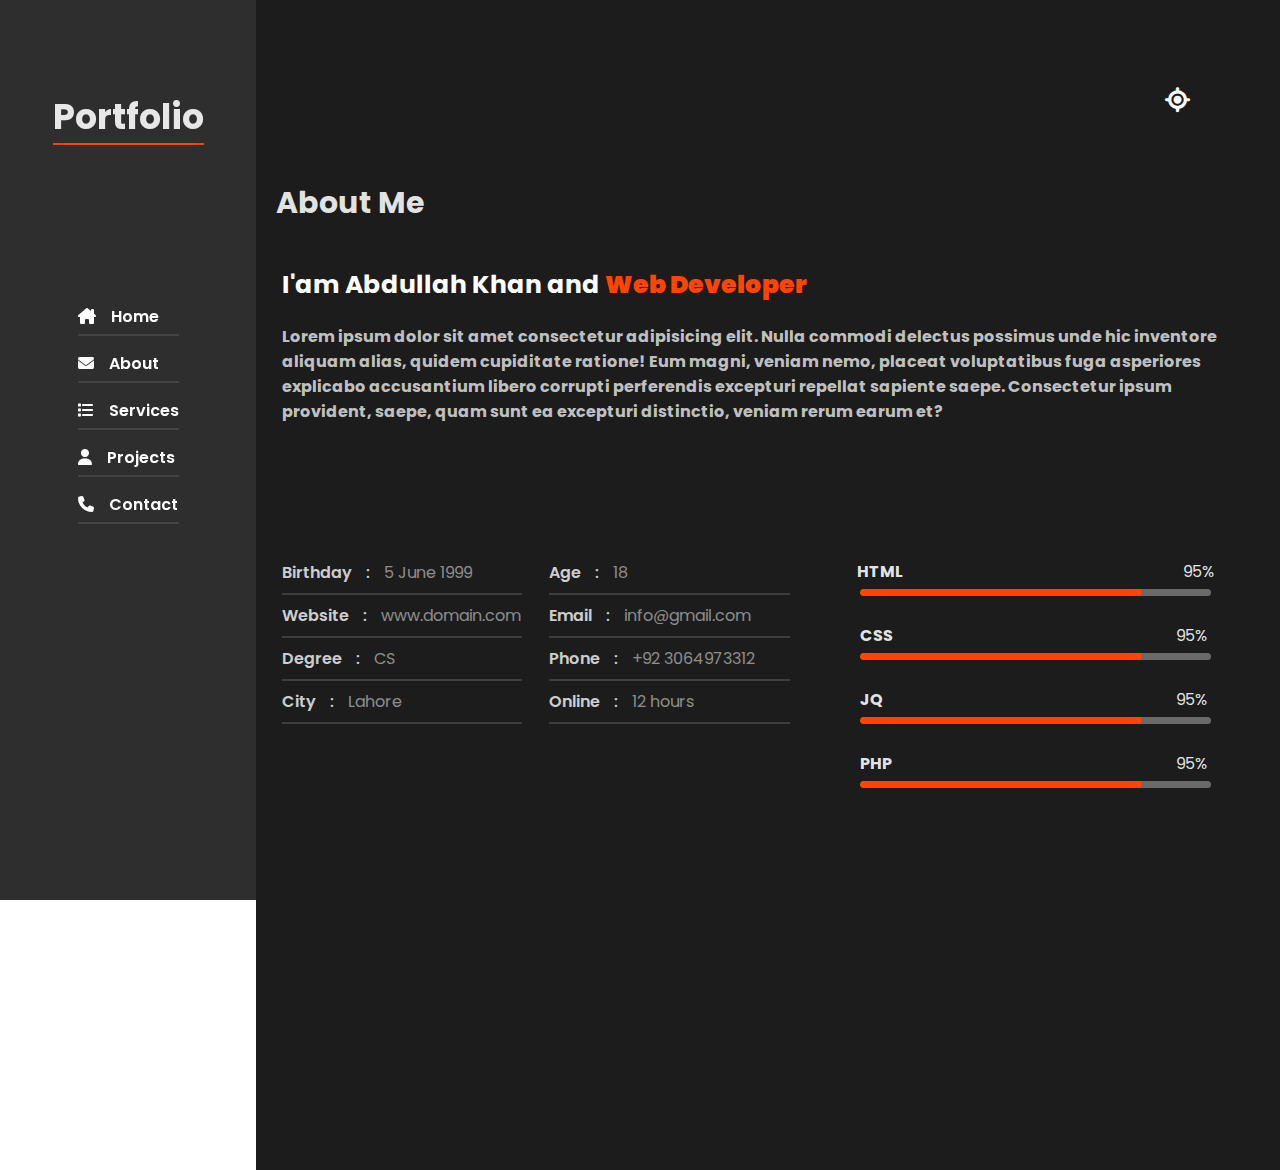
==== About me.html @ 03dfe4cc "Add files via upload" ====
<!DOCTYPE html>
<html lang="en">
<head>
    <meta charset="UTF-8">
    <meta http-equiv="X-UA-Compatible" content="IE=edge">
    <meta name="viewport" content="width=device-width, initial-scale=1.0">
    <title>My Portfolio > About</title>
    <link rel="preconnect" href="https://fonts.googleapis.com">
    <link rel="preconnect" href="https://fonts.gstatic.com" crossorigin>
    <link href="https://fonts.googleapis.com/css2?family=Poppins:wght@200;300;400;500;600;700;800;900&display=swap" rel="stylesheet">
    <link href="https://fonts.googleapis.com/css2?family=Dancing+Script:wght@400;500;600;700&display=swap" rel="stylesheet">
    <link rel="stylesheet" href="https://cdnjs.cloudflare.com/ajax/libs/font-awesome/6.2.1/css/all.min.css">
    <link rel="icon" href="images/favicon.ico">
    <link rel="stylesheet" href="About_style.css">
</head>
<body>
<!-- ======= main-container ======= -->
    <div class="main-container">
        <!-- asside -->
        <div class="asside" id="asside">
            <div class="btn2" >
                <button class="btn" id="asside_btn2" onclick="goBack()">Go Back</button>
            </div>
            <div class="logo" id="asside_logo">
                 <h2 id="portfolio">Portfolio</h2>
            </div>
            <nav id="asside_nav">
                <ul>
                    <li><i class="fa-solid fa-house-chimney"></i><a href="index.html">Home</a></li>
                    <li><i class="fa-solid fa-envelope"></i><a href="#">About</a></li>
                    <li><i class="fa-solid fa-list"></i><a href="#">Services</a></li>
                    <li><i class="fa-solid fa-user"></i><a href="#">Projects</a></li>
                    <li><i class="fa-solid fa-phone"></i><a href="contact_page.html">Contact</a></li>
                </ul>
            </nav>
        </div>
        <!-- home -->
        <div class="home" id="home">
            <div class="btn1">
                <button class="btn" id="asside_btn1" onclick="assidebar()">Menu</button>
            </div>
            <div class="platte" id="home_platte">
                    <div class="cross-icon" id="cross" onclick="cross()">
                        <i class="fa-solid fa-xmark"></i>
                    </div>
                    <div class="platte-color" id="platte">
                        <div class="p">
                           <p>Themes Color</p>
                        </div>
                        <div class="colors">
                           <span class="span span1" onclick="color1()"></span>
                           <span class="span span2" onclick="color2()"></span>
                           <span class="span span3" onclick="color3()"></span>
                           <span class="span span4" onclick="color4()"></span>
                        </div>
                    </div>  
                    <div class="color-icon" id="color_icon">
                        <i class="fa-solid fa-location-crosshairs" id="coloricon" onclick="allcolors()"></i>
                    </div>
            </div>
            <!-- About text -->
            <div class="about-text">
                   <h2>About Me</h2>
            </div>
            <!-- About-explain -->
            <div class="explain">
                <h2>I'am Abdullah Khan and <b class="h2-bold" id="heading_1">Web Developer</b></h2>
                <p>Lorem ipsum dolor sit amet consectetur adipisicing elit. Nulla commodi delectus possimus unde hic inventore aliquam alias, quidem cupiditate ratione! Eum magni, veniam nemo, placeat voluptatibus fuga asperiores explicabo accusantium libero corrupti perferendis excepturi repellat sapiente saepe. Consectetur ipsum provident, saepe, quam sunt ea excepturi distinctio, veniam rerum earum et?</p>
            </div>
            <!-- About section -->
            <div class="about-section">
                    <div class="section-1">
                            <div class="sub-1-section-1">
                                    <div class="line-section-1">
                                            <span class="h2">Birthday</span>
                                            <span class="colon">:</span>
                                            <span class="p">5 June 1999</span>
                                    </div>
                                    <div class="line-section-1">
                                        <span class="h2">Website</span>
                                        <span class="colon">:</span>
                                        <span class="p">www.domain.com</span>
                                    </div>
                                    <div class="line-section-1">
                                        <span class="h2">Degree</span>
                                        <span class="colon">:</span>
                                        <span class="p">CS</span>
                                    </div>
                                    <div class="line-section-1">
                                        <span class="h2">City</span>
                                        <span class="colon">:</span>
                                        <span class="p">Lahore</span>
                                    </div>
                            </div>
                            <div class="sub-2-section-1">
                                   <div class="line-section-2">
                                        <span class="h2">Age</span>
                                        <span class="colon">:</span>
                                        <span class="p">18</span>
                                   </div>
                                   <div class="line-section-2">
                                        <span class="h2">Email</span>
                                        <span class="colon">:</span>
                                        <span class="p">info@gmail.com</span>
                                   </div>
                                   <div class="line-section-2">
                                        <span class="h2">Phone</span>
                                        <span class="colon">:</span>
                                        <span class="p">+92 3064973312</span>
                                   </div>
                                   <div class="line-section-2">
                                        <span class="h2">Online</span>
                                        <span class="colon">:</span>
                                        <span class="p">12 hours</span>
                                   </div>
                            </div>   
                    </div>
                    <div class="section-2">
                            <div class="exp-1">
                                   <div class="subject-percentage">
                                          <p class="subject">HTML</p>
                                          <p class="percentage">95%</p>
                                   </div>
                                   <div class="value">
                                          <div class="start" id="line_1"></div>
                                          <div class="end"></div>                                         
                                   </div>
                            </div>
                            <div class="exp-1">
                                <div class="subject-percentage">
                                       <p class="subject">CSS</p>
                                       <p class="percentage">95%</p>
                                </div>
                                <div class="value">
                                      <div class="start" id="line_2"></div>
                                      <div class="end"></div>
                                </div>
                            </div>
                            <div class="exp-1">
                                <div class="subject-percentage">
                                       <p class="subject">JQ</p>
                                       <p class="percentage">95%</p>
                                </div>
                                <div class="value">
                                      <div class="start" id="line_3"></div>
                                      <div class="end"></div>
                                </div>
                            </div>
                            <div class="exp-1">
                                <div class="subject-percentage">
                                       <p class="subject">PHP</p>
                                       <p class="percentage">95%</p>
                                </div>
                                <div class="value">
                                      <div class="start" id="line_4"></div>
                                      <div class="end"></div>
                                </div>
                            </div>                 
                    </div>
            </div>
        </div>
    </div>
<!-- === javascript -->
    <script src="About_javaScript.js"></script>
</body>
</html>
---- About_style.css ----
*{
    margin: 0;
    padding: 0;
    font-family: 'Poppins', sans-serif;
}
b{
    color: orangered;
}
.main-container{
    width: 100%;
    height: 100vh;
    display: flex;
    flex-direction: row;
}
/* ============================== Asside =========================== */
.main-container .asside{
    width: 20%;
    height: 100vh;
    display: flex;
    flex-direction: column;
    justify-content:flex-start;
    align-items: center;
    background-color: rgba(0, 0, 0, 0.820);
}
.main-container .asside .btn2{
    width: 90%;
}
 .main-container .asside .btn2 button{
    border: none;
    background-color: rgba(128, 128, 128, 0.381);
    font-size: 10px;
    color: rgba(255, 255, 255, 0.781);
    border-radius: 4px;
    margin-left: 15%;
    display: none;
    padding: 4px 5px;
 }
.main-container .asside nav ul li i{
   color: white;
   padding: 0 15px 0 0;
}
.main-container .asside nav ul li i:hover{
    cursor: pointer;
 }
.main-container .asside .logo{
    margin: 10vh 0 10vh 0;
    color: rgba(255, 255, 255, 0.886);
}
.main-container .asside .logo h2{
    font-size: 35px;
    border-bottom: 2px solid orangered;
    transition:all 1s;
}
.main-container .asside nav{
    margin: 6vh 0 20vh 0;
}
.main-container .asside nav ul{
    list-style-type: none;
}
.main-container .asside nav ul li a{
    text-decoration: none;
    color: white;
    font-size: 16px;
    font-weight: 600;
}
.main-container .asside nav ul li{
    padding: 15px 0 5px 0;
    border-bottom: 2px solid rgba(255, 255, 255, 0.1);
}
.main-container .asside nav ul li:hover{
    border-bottom: 2px solid rgba(255, 255, 255, 0.485);
} 
/* ============================== Home ============================== */
.main-container .home{
    width: 80%;
    height: 130vh;
    display: flex;
    flex-direction: column;
    justify-content: flex-start;
    align-items: center;
    background-color: rgba(0, 0, 0, 0.890);
}
.main-container .home .btn1{
    display: none;
}
.main-container .home .platte{
    width: 100%;
    /* padding: 30px 0; */
    height: 20vh;
    display: flex;
    flex-direction: row;
    justify-content: flex-end;
    align-items: center;
}
.main-container .home .platte .cross-icon{
    width:auto;
    height: auto;
    background-color: rgba(255, 255, 255, 0.167);
    border-radius: 50px;
    margin: 4vh 10px  0 10px;
    align-self: flex-start;
    display: none;
    animation: cross 0.7s ease-out;
}
@keyframes cross{
    0%{opacity: 0;}
    100%{opacity: 1;}
}
.main-container .home .platte .cross-icon i{
    padding: 6px 8px;    
    color: rgba(255, 255, 255, 0.615);
    transition:all 0.6s;
}
.main-container .home .platte .cross-icon i:hover{
    cursor: pointer;
    color: rgba(255, 255, 255, 0.867);
}
.main-container .home .platte .color-icon{
    width:auto;
    height: auto;
    margin: 20px 8.3%  0 10px;
    animation: color 0.6s ease-in-out;
}
@keyframes color{
    0%{opacity: 0;}
    100%{opacity: 1;}
}
.main-container .home .platte .color-icon i{
    color: white;
    font-size: 25px;
    padding: 5px;
    animation-name: colorIcon;
    animation-duration: 2s;
    animation-iteration-count: infinite;
    animation-timing-function: linear;
    transition:all 0.6s;
}
@keyframes colorIcon{
    100%{
        transform: rotate(360deg);
    }
}
.main-container .home .platte .color-icon i:hover{
   cursor: pointer;
   color: rgba(255, 255, 255, 0.781);
   animation: none;
}
.main-container .home .platte .platte-color{
    width:auto;
    height: auto;
    display: flex;
    flex-direction: column;
    justify-content: center;
    align-items: center;
    padding:10px 7px 15px 7px;
    border-radius: 10px;
    border: 2px solid rgba(255, 255, 255, 0.271);
    display: none;
    animation: platte 1s ease-in-out;
}
@keyframes platte{
    0%{opacity:0;}
    100%{opacity:1;}
}
.main-container .home .platte .platte-color .p{
    width: auto;
    height: auto;
}
.main-container .home .platte .platte-color .p p{
    width: auto;
    height: auto;
    font-size: 15px;
    color: rgba(255, 255, 255, 0.574);
}
.main-container .home .platte .platte-color .colors{
    width: auto;
    height: auto;
    margin-top: 10px;
}
.main-container .home .platte .platte-color .colors .span{
    width:auto;
    height:auto;
    padding: 4px 15px;
    margin: 0 3px;
    border-radius: 50%;
    background-color: aquamarine;
}
.main-container .home .platte .platte-color .colors .span1{
    background-color:rgba(255, 68, 0, 0.789);
}
.main-container .home .platte .platte-color .colors .span1:hover{
    background-color:orangered;
}
.main-container .home .platte .platte-color .colors .span2{
    background-color:rgba(16, 236, 34, 0.615);
}
.main-container .home .platte .platte-color .colors .span2:hover{
    background-color:rgba(16, 236, 34, 0.900);
}
.main-container .home .platte .platte-color .colors .span3{
    background-color: rgba(220, 16, 196, 0.767);
}
.main-container .home .platte .platte-color .colors .span3:hover{
    background-color:rgba(220, 16, 196, 0.900);
}
.main-container .home .platte .platte-color .colors .span4{
    background-color: rgba(220, 223, 9, 0.771);
}
.main-container .home .platte .platte-color .colors .span4:hover{
    background-color:rgba(220, 223, 9, 0.900);
}
/* ======= About text ======= */
.main-container .home .about-text{
    width: 100%;
    height: auto;
    display: flex;
    flex-direction: column;
    justify-content: center;
    align-items: flex-start;
}
.main-container .home .about-text h2{
    color: rgba(255, 255, 255, 0.886);
    font-size: 30px;
    margin-left: 2%;
    padding: 0 0 10px 0;
}

/* ======= About-explain ======= */
.main-container .home .explain{
    width: 95%;
    height: auto;
    display: flex;
    flex-direction: column;
    justify-content: flex-start;
    align-items: flex-start;
}
.main-container .home .explain h2{
    color: white;
    font-size: 25px;
    padding: 30px 0 10px 0;
}
.main-container .home .explain h2 .h2-bold{
    color: orangered;
    padding: 0 0 10px 0;
    transition: all 1s;
}
.main-container .home .explain p{
    color: rgba(255, 255, 255, 0.741);
    font-weight: 700;
    padding: 10px 0 20px 0;
}
/* date if birth */
.main-container .home .about-section{
    width: 95%;
    height: auto;
    display: flex;
    flex-direction: row;
    justify-content: flex-start;
    align-items: center;
    margin-top: 12vh;
}
.main-container .home .about-section .section-1{
    width: 55%;
    height: 100%;
    display: flex;
    flex-direction: row;
    justify-content: flex-start;
    align-items: flex-start;
}
.main-container .home .about-section .section-1 .sub-1-section-1{ 
    width: 50%;
    height: auto;
    display: flex;
    flex-direction: column;
    justify-content: flex-start;
    align-items: flex-start;
    padding:0 0 30px 0;
}
.main-container .home .about-section .section-1 .sub-1-section-1 .line-section-1{
    width: 90%;
    height: auto;
    padding: 8px 0;
    border-bottom: 2px solid rgba(255, 255, 255, 0.150);
}
.main-container .home .about-section .section-1 .sub-1-section-1 .line-section-1 .h2{
    color: rgba(255, 255, 255, 0.800);
    font-weight: 600;
}
.main-container .home .about-section .section-1 .sub-1-section-1 .line-section-1 .colon{
    color: rgba(255, 255, 255, 0.800);
    padding: 0 10px;
    font-weight: 500;
}
.main-container .home .about-section .section-1 .sub-1-section-1 .line-section-1 .p{
    color: rgba(255, 255, 255, 0.500);
}
.main-container .home .about-section .section-1 .sub-2-section-1{ 
    width: 50%;
    height: auto;
    display: flex;
    flex-direction: column;
    justify-content: flex-start;
    align-items: flex-start;
    padding:0 0 30px 0;
}
.main-container .home .about-section .section-1 .sub-2-section-1 .line-section-2{
    width: 90%;
    height: auto;
    padding: 8px 0;
    border-bottom: 2px solid rgba(255, 255, 255, 0.150);
}
.main-container .home .about-section .section-1 .sub-2-section-1 .line-section-2 .h2{
    color: rgba(255, 255, 255, 0.800);
    font-weight: 600;
}
.main-container .home .about-section .section-1 .sub-2-section-1 .line-section-2 .colon{
    color: rgba(255, 255, 255, 0.800);
    padding: 0 10px;
    font-weight: 500;
}
.main-container .home .about-section .section-1 .sub-2-section-1 .line-section-2 .p{
    color: rgba(255, 255, 255, 0.500);
}
.main-container .home .about-section .section-2{
    width: 45%;
    height: auto;
    display: flex;
    flex-direction: column;
    justify-content: flex-start;
    align-items: center;
}
.main-container .home .about-section .section-2 .exp-1{
    width: 80%;
    height: auto;
    display: flex;
    flex-direction: column;
    justify-content: flex-start;
    align-items: center;
    padding: 7px 0 20px 0;
}
.main-container .home .about-section .section-2 .exp-1 .subject-percentage{
    width: 100%;
    height: auto;
    display: flex;
    flex-direction: row;
    justify-content: center;
    align-items: flex-start;
    padding: 0 0 5px 0;
}
.main-container .home .about-section .section-2 .exp-1 .value{
    width: 100%;
    height: auto;
    display: flex;
    flex-direction: row;
}
.main-container .home .about-section .section-2 .exp-1 .value .start{
    width: 80%;
    height: 7px;
    transition: all 1s;
    background-color: orangered;
    border-top-left-radius: 10px;
    border-bottom-left-radius: 10px;
}
.main-container .home .about-section .section-2 .exp-1 .value .end{
    width: 20%;
    height: 7px;
    background-color: rgba(255, 255, 255, 0.344);
    border-top-right-radius: 10px;
    border-bottom-right-radius: 10px;
}
.main-container .home .about-section .section-2 .exp-1 .subject-percentage .subject{
   width: 50%;
   font-weight: 700;
   color: rgba(255, 255, 255, 0.900);
}
.main-container .home .about-section .section-2 .exp-1 .subject-percentage .percentage{
    margin-left: 80%;
    color: rgba(255, 255, 255, 0.900);
    width: 50%;
 }
/* ============================================== Media Query =========================================== */
@media only screen and (min-width:1100px){
    .main-container .asside{
        position: fixed;
    }
    .main-container .home{
        margin-left: 20%;
    }
}
@media only screen and (min-width:800px) and (max-width:1100px){
    /* ======================== Asside ====================== */
    .main-container .asside{
        width: 15%;
        position: fixed;
        align-items: left;
    }
    .main-container .asside nav ul li i{
       padding:0 5px;
       font-size: 10px;
    }
    .main-container .asside .logo{
        margin: 10vh 0 0 0;
    }
    .main-container .asside .logo h2{
        font-size: 20px;
    }
    .main-container .asside nav{
        margin: 12vh 0 0vh 0;
    }
    .main-container .asside nav ul li a{
        font-size: 11px;
    }
    .main-container .asside nav ul li{
        padding: 14px 0 1px 0;
    }
    /* ================================= home ====================== */
    .main-container .home{
        width: 85%;
        height: 220vh;
        margin-left: 15%;
        align-items: left;
    }
    .main-container .home .platte{
        height: 20vh;
    }
    .main-container .home .platte .cross-icon{
        border-radius: 50px;
        margin: 4vh 8px 0 0;
    }
    .main-container .home .platte .cross-icon i{
        padding: 2px 8px;    
        font-size: 13px;
    }
    .main-container .home .platte .color-icon{
        margin: 10px 9.5%  0 0;
    }
    .main-container .home .platte .color-icon i{
        font-size: 25px;
    }
    .main-container .home .platte .platte-color{
        padding:5px 5px 10px 5px;
        margin-top: 4vh;
        border-radius: 8px;
    }
    .main-container .home .platte .platte-color .p p{
        font-size: 12px;
    }
    .main-container .home .platte .platte-color .colors{
        margin-top: 10px;
    }
    .main-container .home .platte .platte-color .colors .span{
        padding: 1px 12px;
        margin: 0 3px;
    }
    
}


@media only screen and (min-width:500px) and (max-width:800px){
    /* ========================== Asside ========================= */
    .main-container .asside{
        width: 15%;
        position: fixed;
        align-items: left;
    }
    .main-container .asside nav ul li i{
       padding:0 5px;
       font-size: 10px;
    }
    .main-container .asside .logo{
        margin: 10vh 0 0 0;
    }
    .main-container .asside .logo h2{
        font-size: 15px;
    }
    .main-container .asside nav{
        margin: 10vh 0 0vh 0;
    }
    .main-container .asside nav ul li a{
        font-size: 9px;
    }
    .main-container .asside nav ul li{
        padding: 14px 0 1px 0;
    }
    /* ============================= home ========================= */
    .main-container .home{
        width: 85%;
        height: 215vh;
        align-items: left;
        margin-left: 15%;
    }
    .main-container .home .platte{
        height: 20vh;
    }
    .main-container .home .platte .cross-icon{
        border-radius: 50px;
        margin: 4vh 8px 0 0;
    }
    .main-container .home .platte .cross-icon i{
        padding: 2px 8px;    
        font-size: 12px;
    }
    .main-container .home .platte .color-icon{
        margin: 10px 6%  0 0;
    }
    .main-container .home .platte .color-icon i{
        font-size: 25px;
    }
    .main-container .home .platte .platte-color{
        padding:5px 5px 10px 5px;
        border-radius: 8px;
    }
    .main-container .home .platte .platte-color .p p{
        font-size: 12px;
    }
    .main-container .home .platte .platte-color .colors{
        margin-top: 10px;
    }
    .main-container .home .platte .platte-color .colors .span{
        padding: 1px 12px;
        margin: 0 3px;
    }
    
}


@media only screen and (min-width:300px) and (max-width:500px){
    /* ========================== Asside ========================= */
    .main-container .asside{
        width: 0%;
        display: none;
        align-items: left;
    }
    .main-container .asside .btn2 button{
        margin-top: 10vh;
        animation:btn-i 1s linear ;
     }
     @keyframes btn-i{
        0%{
            opacity: 0;
        }
        100%{
            opacity: 1;
        }
     }
    .main-container .asside nav ul li i{
       padding:0 5px 0 5px;
       font-size: 14px;
    }
    .main-container .asside .logo{
        margin: 5vh 0 0 0;
        display: none;
    }
    .main-container .asside .logo h2{
        font-size: 15px;
        border-bottom:none;
        margin:0 2px 0 2px;
    }
    .main-container .asside nav{
        margin: 5vh 0 0 0;
        display: none;
    }
    .main-container .asside nav ul li a{
        font-size: 8px;
    }
    .main-container .asside nav ul li{
        padding: 6px 0 1px 0;
        border-bottom:none;
    }
    /* ============================= home ========================= */
    .main-container .home{
        width: 100%;
        height: 300vh;
        align-items: left;
    }
    .main-container .home .btn1{
        width: 100%;
        display: block;
        animation:btn-ii 0.6s linear;
    }
    @keyframes btn-ii{
        0%{
            opacity: 0;
        }
        100%{
            opacity: 1;
        }
     }
    .main-container .home .btn1 button{
        border: none;
        background-color: rgba(128, 128, 128, 0.281);
        font-size: 14px;
        color: rgba(255, 255, 255, 0.781);
        border-radius: 5px;
        margin:20px 0 0 4%;
        padding: 4px 8px;
     }
    .main-container .home .platte{
        height: 15vh;
    }
    .main-container .home .platte .cross-icon{
        border-radius: 50px;
        margin: 2vh 8px 0 0;
    }
    .main-container .home .platte .cross-icon i{
        padding: 0 8px;    
        font-size: 11px;
    }
    .main-container .home .platte .color-icon{
        margin: 0px 10%  0 0;
    }
    .main-container .home .platte .color-icon i{
        font-size: 25px;
    }
    .main-container .home .platte .platte-color{
        margin-top:10px;
        padding:5px 5px 8px 5px;
        border-radius: 8px;
    }
    .main-container .home .platte .platte-color .p p{
        font-size: 12px;
    }
    .main-container .home .platte .platte-color .colors{
        margin-top: 7px;
    }
    .main-container .home .platte .platte-color .colors .span{
        padding: 3px 14px;
        margin: 0 3px;
    }
       
}
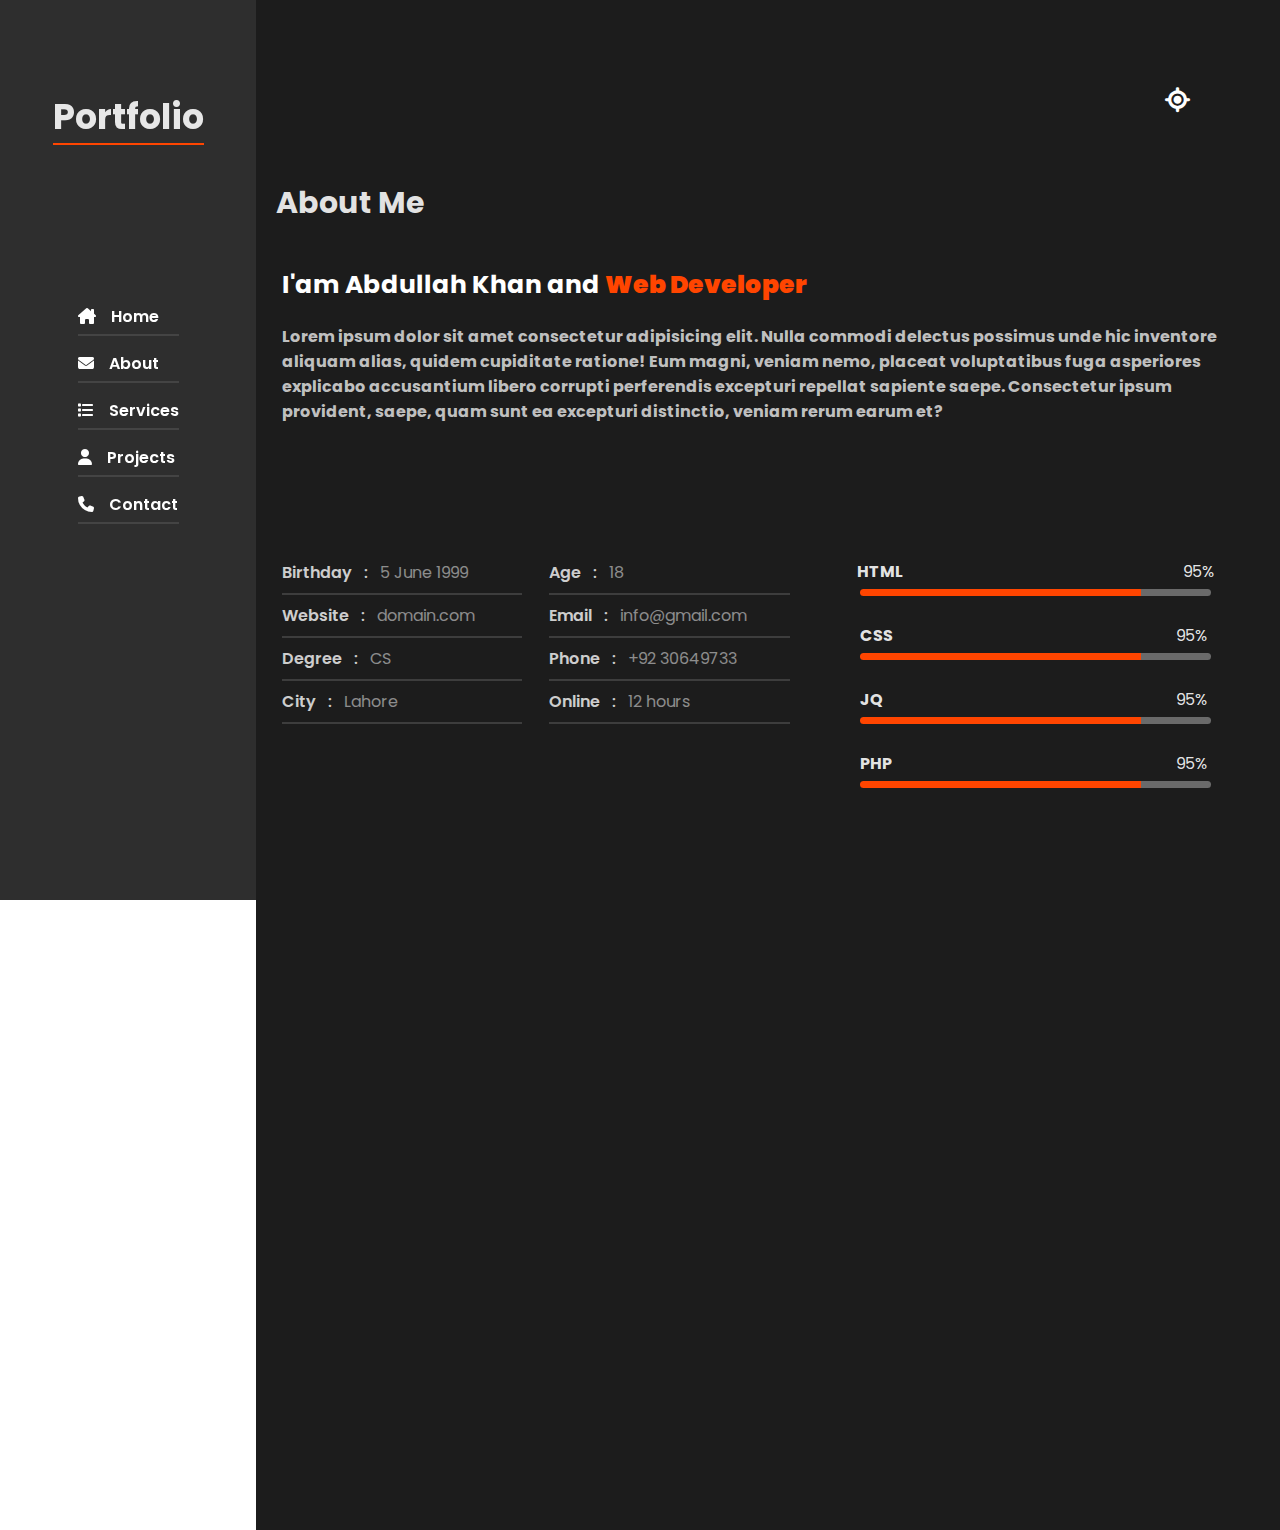
==== commit 05af93b6: "Add files via upload" ====
--- a/About me.html
+++ b/About me.html
@@ -79,7 +79,7 @@
                                     <div class="line-section-1">
                                         <span class="h2">Website</span>
                                         <span class="colon">:</span>
-                                        <span class="p">www.domain.com</span>
+                                        <span class="p">domain.com</span>
                                     </div>
                                     <div class="line-section-1">
                                         <span class="h2">Degree</span>
@@ -106,7 +106,7 @@
                                    <div class="line-section-2">
                                         <span class="h2">Phone</span>
                                         <span class="colon">:</span>
-                                        <span class="p">+92 3064973312</span>
+                                        <span class="p">+92 30649733</span>
                                    </div>
                                    <div class="line-section-2">
                                         <span class="h2">Online</span>
--- a/About_style.css
+++ b/About_style.css
@@ -288,7 +288,7 @@
 }
 .main-container .home .about-section .section-1 .sub-1-section-1 .line-section-1 .colon{
     color: rgba(255, 255, 255, 0.800);
-    padding: 0 10px;
+    padding: 0 8px;
     font-weight: 500;
 }
 .main-container .home .about-section .section-1 .sub-1-section-1 .line-section-1 .p{
@@ -315,7 +315,7 @@
 }
 .main-container .home .about-section .section-1 .sub-2-section-1 .line-section-2 .colon{
     color: rgba(255, 255, 255, 0.800);
-    padding: 0 10px;
+    padding: 0 8px;
     font-weight: 500;
 }
 .main-container .home .about-section .section-1 .sub-2-section-1 .line-section-2 .p{
@@ -385,7 +385,10 @@
     }
     .main-container .home{
         margin-left: 20%;
-    }
+        height: 170vh;
+         
+    }
+    
 }
 @media only screen and (min-width:800px) and (max-width:1100px){
     /* ======================== Asside ====================== */
@@ -416,7 +419,7 @@
     /* ================================= home ====================== */
     .main-container .home{
         width: 85%;
-        height: 220vh;
+        height: 180vh;
         margin-left: 15%;
         align-items: left;
     }
@@ -431,7 +434,7 @@
         padding: 2px 8px;    
         font-size: 13px;
     }
-    .main-container .home .platte .color-icon{
+       .main-container .home .platte .color-icon{
         margin: 10px 9.5%  0 0;
     }
     .main-container .home .platte .color-icon i{
@@ -452,6 +455,50 @@
         padding: 1px 12px;
         margin: 0 3px;
     }
+    .main-container .home .explain h2{
+        font-size: 23px;
+        padding: 30px 0 5px 0;
+    }
+    .main-container .home .explain h2{
+        font-size: 23px;
+        padding: 30px 0 10px 0;
+    }
+    .main-container .home .explain p{
+        font-size: 15px;
+    }
+    .main-container .home .about-section .section-1 .sub-1-section-1 .line-section-1 .h2{
+        font-size: 15px;
+    }
+    .main-container .home .about-section .section-1 .sub-2-section-1 .line-section-2 .h2{
+        font-size: 15px;
+    }
+    .main-container .home .about-section .section-1 .sub-1-section-1 .line-section-1 .colon{
+        font-size: 15px;
+    }
+    .main-container .home .about-section .section-1 .sub-2-section-1 .line-section-2 .colon{
+        font-size: 15px;
+    }
+    .main-container .home .about-section .section-1 .sub-1-section-1 .line-section-1 .p{
+        font-size: 14px;
+    }
+    .main-container .home .about-section .section-1 .sub-2-section-1 .line-section-2 .p{
+        font-size: 14px;
+    }
+    .main-container .home .about-section .section-2 .exp-1 .value .start{
+        width: 80%;
+        height: 6px;
+    }
+    .main-container .home .about-section .section-2 .exp-1 .value .end{
+        width: 20%;
+        height: 6px;
+    }
+    .main-container .home .about-section .section-2 .exp-1 .subject-percentage .subject{
+       width: 50%;
+    }
+    .main-container .home .about-section .section-2 .exp-1 .subject-percentage .percentage{
+        margin-left: 70%;
+        width: 50%;
+     }
     
 }
 
@@ -485,7 +532,7 @@
     /* ============================= home ========================= */
     .main-container .home{
         width: 85%;
-        height: 215vh;
+        height: 195vh;
         align-items: left;
         margin-left: 15%;
     }
@@ -520,7 +567,104 @@
         padding: 1px 12px;
         margin: 0 3px;
     }
-    
+    /* ======= About text ======= */
+.main-container .home .about-text h2{
+    font-size: 25px;
+    margin-left: 3%;
+    padding: 0 0 0 0;
+}
+
+/* ======= About-explain ======= */
+.main-container .home .explain{
+    width: 94%;
+}
+.main-container .home .explain h2{
+    font-size: 23px;
+}
+.main-container .home .explain p{
+    font-size: 14px;
+    padding: 10px 0 15px 0;
+}
+/* date if birth */
+.main-container .home .about-section{
+    width: 100%;
+    flex-direction: column;
+    margin-top: 12vh;
+}
+.main-container .home .about-section .section-1{
+    width: 95%;
+    height: auto;
+}
+.main-container .home .about-section .section-1 .sub-1-section-1{ 
+    width: 50%;
+    padding:0 0 30px 0;
+}
+.main-container .home .about-section .section-1 .sub-1-section-1 .line-section-1{
+    width: 90%;
+    padding: 6px 0;
+}
+.main-container .home .about-section .section-1 .sub-1-section-1 .line-section-1 .h2{
+  font-size: 15px;
+}
+.main-container .home .about-section .section-1 .sub-1-section-1 .line-section-1 .colon{
+    font-size: 15px;
+}
+.main-container .home .about-section .section-1 .sub-1-section-1 .line-section-1 .p{
+    font-size: 14px;
+}
+.main-container .home .about-section .section-1 .sub-2-section-1{ 
+    width: 50%;
+    padding:0 0 30px 0;
+}
+.main-container .home .about-section .section-1 .sub-2-section-1 .line-section-2{
+    width: 90%;
+    padding: 6px 0;
+}
+.main-container .home .about-section .section-1 .sub-2-section-1 .line-section-2 .h2{
+    font-size: 15px;
+}
+.main-container .home .about-section .section-1 .sub-2-section-1 .line-section-2 .colon{
+    font-size: 15px;
+}
+.main-container .home .about-section .section-1 .sub-2-section-1 .line-section-2 .p{
+    font-size: 14px;
+}
+.main-container .home .about-section .section-2{
+    align-items: flex-start;
+    width: 95%;
+    margin-top: 20px;
+}
+.main-container .home .about-section .section-2 .exp-1{
+    align-items: flex-start;
+    width: 94%;
+    padding: 7px 0 15px 0;
+}
+.main-container .home .about-section .section-2 .exp-1 .subject-percentage{
+    width: 100%;
+    padding: 0 0 5px 0;
+}
+.main-container .home .about-section .section-2 .exp-1 .value{
+    width: 100%;
+}
+.main-container .home .about-section .section-2 .exp-1 .value .start{
+    width: 80%;
+    height: 6px;
+    border-top-left-radius: 5px;
+    border-bottom-left-radius: 5px;
+}
+.main-container .home .about-section .section-2 .exp-1 .value .end{
+    width: 20%;
+    height: 6px;
+    border-top-right-radius: 5px;
+    border-bottom-right-radius: 5px;
+}
+.main-container .home .about-section .section-2 .exp-1 .subject-percentage .subject{
+   width: 50%;
+}
+.main-container .home .about-section .section-2 .exp-1 .subject-percentage .percentage{
+    margin-left: 80%;
+    width: 50%;
+ }
 }
 
 
@@ -570,7 +714,7 @@
     /* ============================= home ========================= */
     .main-container .home{
         width: 100%;
-        height: 300vh;
+        height: 250vh;
         align-items: left;
     }
     .main-container .home .btn1{
@@ -627,5 +771,104 @@
         padding: 3px 14px;
         margin: 0 3px;
     }
-       
-}
+    /* ======= About text ======= */
+    .main-container .home .about-text h2{
+        font-size: 25px;
+        margin-left: 3%;
+        padding: 0 0 0 0;
+    }
+    
+    /* ======= About-explain ======= */
+    .main-container .home .explain{
+        width: 94%;
+    }
+    .main-container .home .explain h2{
+        font-size: 23px;
+    }
+    .main-container .home .explain p{
+        font-size: 14px;
+        padding: 10px 0 15px 0;
+    }
+    /* date if birth */
+    .main-container .home .about-section{
+        width: 100%;
+        flex-direction: column;
+        margin-top: 0;
+    }
+    .main-container .home .about-section .section-1{
+        padding-top: 30px;
+        width: 94%;
+        height: auto;
+        flex-direction: column;
+    }
+    .main-container .home .about-section .section-1 .sub-1-section-1{ 
+        width: 100%;
+        padding:0 0 0 0;
+    }
+    .main-container .home .about-section .section-1 .sub-1-section-1 .line-section-1{
+        width: 90%;
+        padding: 6px 0;
+    }
+    .main-container .home .about-section .section-1 .sub-1-section-1 .line-section-1 .h2{
+      font-size: 15px;
+    }
+    .main-container .home .about-section .section-1 .sub-1-section-1 .line-section-1 .colon{
+        font-size: 15px;
+    }
+    .main-container .home .about-section .section-1 .sub-1-section-1 .line-section-1 .p{
+        font-size: 14px;
+    }
+    .main-container .home .about-section .section-1 .sub-2-section-1{ 
+        width: 100%;
+        padding:0 0 30px 0;
+    }
+    .main-container .home .about-section .section-1 .sub-2-section-1 .line-section-2{
+        width: 90%;
+        padding: 6px 0;
+    }
+    .main-container .home .about-section .section-1 .sub-2-section-1 .line-section-2 .h2{
+        font-size: 15px;
+    }
+    .main-container .home .about-section .section-1 .sub-2-section-1 .line-section-2 .colon{
+        font-size: 15px;
+    }
+    .main-container .home .about-section .section-1 .sub-2-section-1 .line-section-2 .p{
+        font-size: 14px;
+    }
+    .main-container .home .about-section .section-2{
+        align-items: flex-start;
+        width: 95%;
+        margin-top: 20px;
+    }
+    .main-container .home .about-section .section-2 .exp-1{
+        align-items: flex-start;
+        width: 94%;
+        padding: 7px 0 15px 0;
+    }
+    .main-container .home .about-section .section-2 .exp-1 .subject-percentage{
+        width: 100%;
+        padding: 0 0 5px 0;
+    }
+    .main-container .home .about-section .section-2 .exp-1 .value{
+        width: 100%;
+    }
+    .main-container .home .about-section .section-2 .exp-1 .value .start{
+        width: 80%;
+        height: 6px;
+        border-top-left-radius: 5px;
+        border-bottom-left-radius: 5px;
+    }
+    .main-container .home .about-section .section-2 .exp-1 .value .end{
+        width: 20%;
+        height: 6px;
+        border-top-right-radius: 5px;
+        border-bottom-right-radius: 5px;
+    }
+    .main-container .home .about-section .section-2 .exp-1 .subject-percentage .subject{
+       width: 50%;
+    }
+    .main-container .home .about-section .section-2 .exp-1 .subject-percentage .percentage{
+        margin-left: 75%;
+        width: 50%;
+     } 
+}
